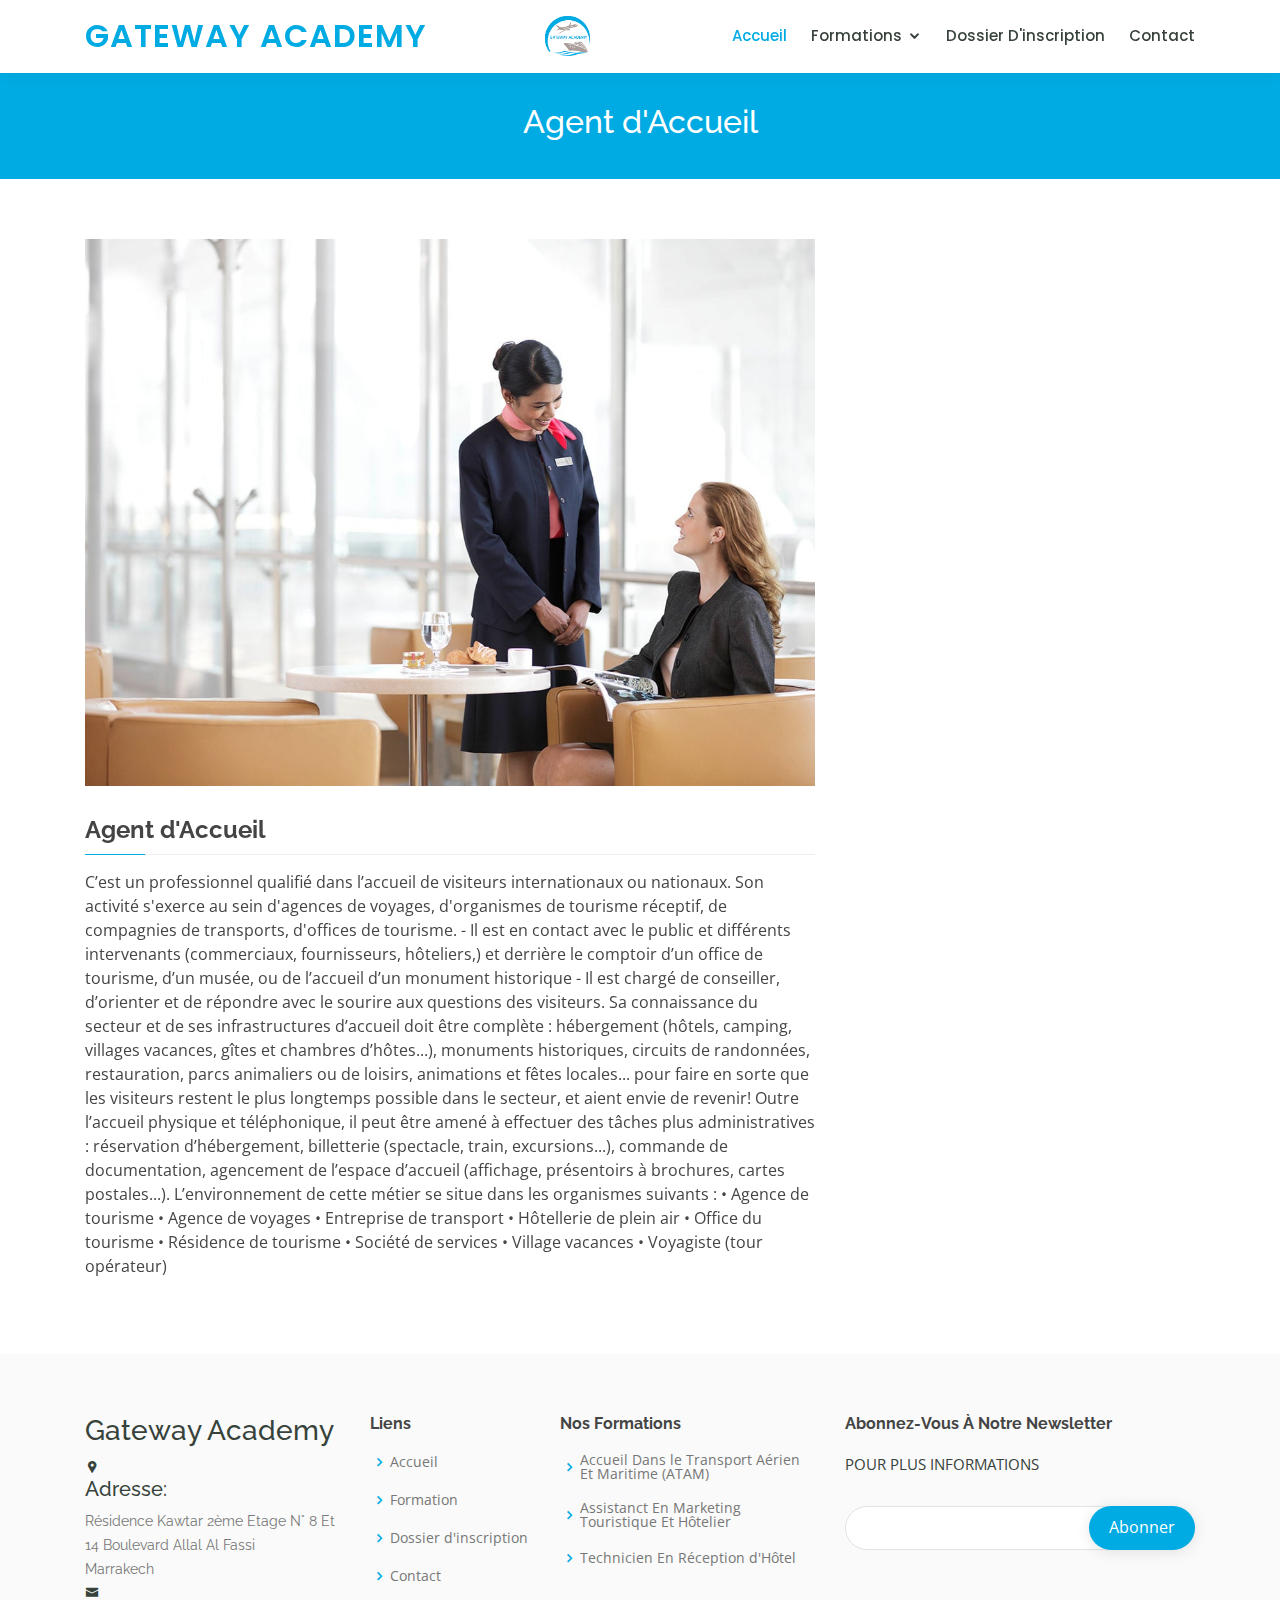
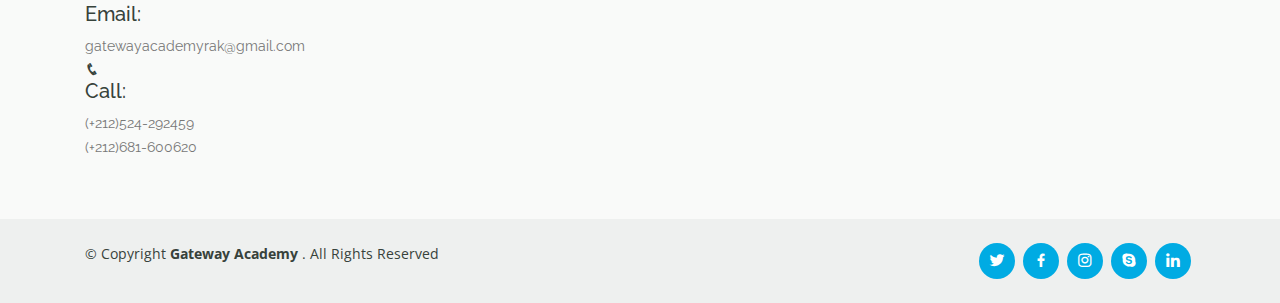
==== gateway_academy/agent-accueil-detail.html @ 4de7de51 "first" ====
<!DOCTYPE html>
<html lang="en">

<head>
  <meta charset="utf-8">
  <meta content="width=device-width, initial-scale=1.0" name="viewport">

  <title>Technicien En Réception D'Hôtel</title>
  <meta content="" name="description">
  <meta content="" name="keywords">

  <!-- Favicons -->
  <link href="assets/img/favicon.png" rel="icon">
  <link href="assets/img/apple-touch-icon.png" rel="apple-touch-icon">

  <!-- Google Fonts -->
  <link href="https://fonts.googleapis.com/css?family=Open+Sans:300,300i,400,400i,600,600i,700,700i|Raleway:300,300i,400,400i,500,500i,600,600i,700,700i|Poppins:300,300i,400,400i,500,500i,600,600i,700,700i" rel="stylesheet">

  <!-- Vendor CSS Files -->
  <link href="assets/vendor/bootstrap/css/bootstrap.min.css" rel="stylesheet">
  <link href="assets/vendor/icofont/icofont.min.css" rel="stylesheet">
  <link href="assets/vendor/boxicons/css/boxicons.min.css" rel="stylesheet">
  <link href="assets/vendor/remixicon/remixicon.css" rel="stylesheet">
  <link href="assets/vendor/owl.carousel/assets/owl.carousel.min.css" rel="stylesheet">
  <link href="assets/vendor/animate.css/animate.min.css" rel="stylesheet">
  <link href="assets/vendor/aos/aos.css" rel="stylesheet">

  <!-- Template Main CSS File -->
  <link href="assets/css/style.css" rel="stylesheet">

  
</head>

<body>

    <!-- ======= Header ======= -->
    <header id="header" class="fixed-top">
        <div class="container d-flex align-items-center">
    
          <h1 class="logo mr-auto"><a href="index.html">Gateway Academy</a></h1>
          <!-- Uncomment below if you prefer to use an image logo -->
          <a href="index.html" class="logo mr-auto"><img src="assets/img/favicon.png" alt="" class="img-fluid"></a>
    
          <nav class="nav-menu d-none d-lg-block">
            <ul>
              <li class="active"><a href="index.html">Accueil</a></li>
              <li class="drop-down"><a href="courses">Formations</a>
                <ul>
                  <li class="drop-down"><a href="#">Accueil Dans le Transport Aérien et Maritime(ATAM)</a>
                    <ul>
                      <li><a href="steward-detail.html">Hôtesse de L'air et Steward</a></li>
                      <li><a href="agent-accueil-detail.html">Agent d'accueil</a></li>
                      <li><a href="agent-escale-detail">Agent d'escale aèropor</a></li>
                    
                    </ul>
                  </li>
                  <li><a href="assist-market-hotel-detail.html">Assistant En Marketing touristique et hôtelier</a></li>
                  <li><a href="tech-recep-detail.html">Technicien En Réception D'Hôtel</a></li>
                </ul>
              </li>
              <li><a href="inscription.html">Dossier D'inscription</a></li>
              <li><a href="contact.html">Contact</a></li>
     
            </ul>
          </nav><!-- .nav-menu -->
        </div>
      </header><!-- End Header -->

  <main id="main">

    <!-- ======= Breadcrumbs ======= -->
    <div class="breadcrumbs" data-aos="fade-in">
      <div class="container">
        <h2>Agent d'Accueil
        </h2>
      </div>
    </div><!-- End Breadcrumbs -->

    <!-- ======= Cource Details Section ======= -->
    <section id="course-details" class="course-details">
      <div class="container" data-aos="fade-up">

        <div class="row">
          <div class="col-lg-8">
            <img src="assets/img/customer-services-explanation-2x.jpg" class="img-fluid" alt="">
            <h3>Agent d'Accueil
            </h3>
            <p> 
                C’est un professionnel qualifié dans l’accueil de visiteurs internationaux ou nationaux.
Son activité s'exerce au sein d'agences de voyages, d'organismes de tourisme réceptif, de compagnies de transports, d'offices de tourisme.
- Il est en contact avec le public et différents intervenants (commerciaux, fournisseurs, hôteliers,) et derrière le comptoir d’un office de tourisme, d’un musée, ou de l’accueil d’un monument historique
- Il est chargé de conseiller, d’orienter et de répondre avec le sourire aux questions des visiteurs.

Sa connaissance du secteur et de ses infrastructures d’accueil doit être complète : hébergement (hôtels, camping, villages vacances, gîtes et chambres d’hôtes...), monuments historiques, circuits de randonnées, restauration, parcs animaliers ou de loisirs, animations et fêtes locales... pour faire en sorte que les visiteurs restent le plus longtemps possible dans le secteur, et aient envie de revenir!
Outre l’accueil physique et téléphonique, il peut être amené à effectuer des tâches plus administratives : réservation d’hébergement, billetterie (spectacle, train, excursions...), commande de documentation, agencement de l’espace d’accueil (affichage, présentoirs à brochures, cartes postales...).

L’environnement de cette métier se situe dans les organismes suivants :
• Agence de tourisme
• Agence de voyages
• Entreprise de transport
• Hôtellerie de plein air
• Office du tourisme
• Résidence de tourisme
• Société de services
• Village vacances
• Voyagiste (tour opérateur)
            </p>
          </div>
          
        </div>

      </div>
    </section><!-- End Cource Details Section -->
  </main><!-- End #main -->

  <!-- ======= Footer ======= -->
  <footer id="footer">

    <div class="footer-top">
      <div class="container">
        <div class="row">

          <div class="col-lg-3 col-md-6 footer-contact">
            <h3>Gateway Academy</h3>
            <div class="info">
              <div class="address">
                <i class="icofont-google-map"></i>
                <h5>Adresse:</h5>
                <p>Résidence Kawtar
                  2ème Etage N° 8 Et 14 Boulevard Allal Al Fassi<br>Marrakech</p>
              </div>

              <div class="email">
                <i class="icofont-envelope"></i>
                <h5>Email:</h5>
                <p>gatewayacademyrak@gmail.com
                </p>
              </div>

              <div class="phone">
                <i class="icofont-phone"></i>
                <h5>Call:</h5>
                <p>(+212)524-292459 <br>
                  (+212)681-600620</p>
              </div>

            </div>
            
          </div>

          <div class="col-lg-2 col-md-6 footer-links">
            <h4>Liens</h4>
            <ul>
              <li><i class="bx bx-chevron-right"></i> <a href="index.html">Accueil</a></li>
              <li><i class="bx bx-chevron-right"></i> <a href="courses.html">Formation</a></li>
              <li><i class="bx bx-chevron-right"></i> <a href="#">Dossier d'inscription</a></li>
              <li><i class="bx bx-chevron-right"></i> <a href="contact.html">Contact</a></li>
            </ul>
          </div>

          <div class="col-lg-3 col-md-6 footer-links">
            <h4>Nos Formations</h4>
            <ul>
              <li><i class="bx bx-chevron-right"></i> <a href="#">Accueil Dans le Transport Aérien Et Maritime (ATAM)</a></li>
              <li><i class="bx bx-chevron-right"></i> <a href="#">Assistanct En Marketing Touristique Et Hôtelier</a></li>
              <li><i class="bx bx-chevron-right"></i> <a href="#">Technicien En Réception d'Hôtel</a></li>
            </ul>
          </div>

          <div class="col-lg-4 col-md-6 footer-newsletter">
            <h4>Abonnez-Vous À Notre Newsletter</h4>
            <p>POUR PLUS INFORMATIONS
            </p>
            <form action="" method="post">
              <input type="email" name="email"><input type="submit" value="Abonner">
            </form>
          </div>

        </div>
      </div>
    </div>

    <div class="container d-md-flex py-4">

      <div class="mr-md-auto text-center text-md-left">
        <div class="copyright"> 
          &copy; Copyright <strong><span>Gateway Academy </span></strong>. All Rights Reserved
        </div>
        
      </div>
      <div class="social-links text-center text-md-right pt-3 pt-md-0">
        <a href="#" class="twitter"><i class="bx bxl-twitter"></i></a>
        <a href="https://www.facebook.com/GatewayAcademyMarrakech" class="facebook"><i class="bx bxl-facebook"></i></a>
        <a href="#" class="instagram"><i class="bx bxl-instagram"></i></a>
        <a href="#" class="google-plus"><i class="bx bxl-skype"></i></a>
        <a href="#" class="linkedin"><i class="bx bxl-linkedin"></i></a>
      </div>
    </div>
  </footer><!-- End Footer -->

  <a href="#" class="back-to-top"><i class="bx bx-up-arrow-alt"></i></a>
  <div id="preloader"></div>

  <!-- Vendor JS Files -->
  <script src="assets/vendor/jquery/jquery.min.js"></script>
  <script src="assets/vendor/bootstrap/js/bootstrap.bundle.min.js"></script>
  <script src="assets/vendor/jquery.easing/jquery.easing.min.js"></script>
  <script src="assets/vendor/php-email-form/validate.js"></script>
  <script src="assets/vendor/waypoints/jquery.waypoints.min.js"></script>
  <script src="assets/vendor/counterup/counterup.min.js"></script>
  <script src="assets/vendor/owl.carousel/owl.carousel.min.js"></script>
  <script src="assets/vendor/aos/aos.js"></script>

  <!-- Template Main JS File -->
  <script src="assets/js/main.js"></script>

</body>

</html>
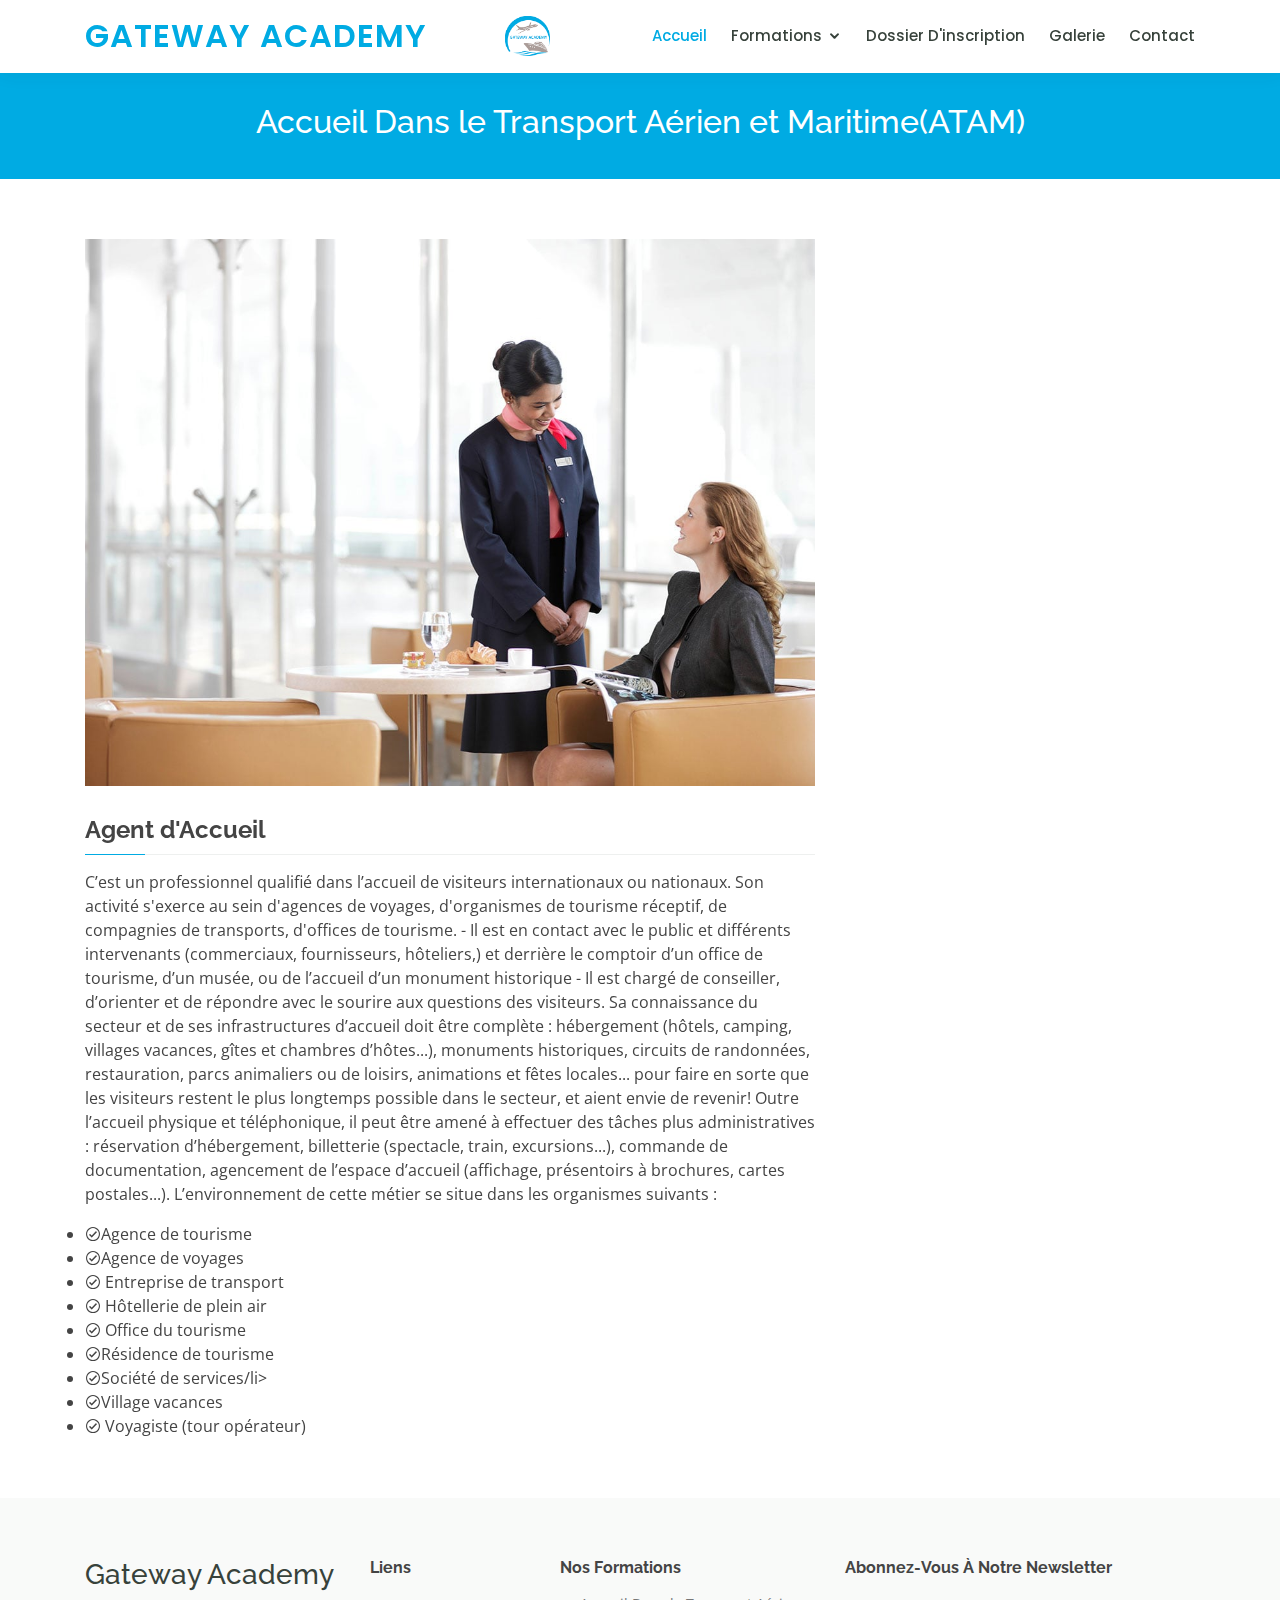
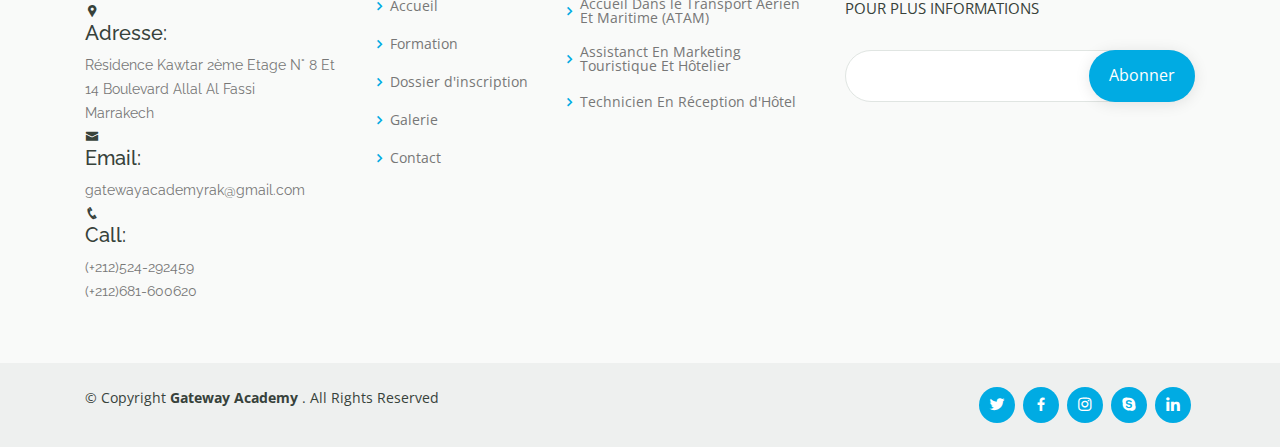
==== commit 21a6633c: "the second commit" ====
--- a/gateway_academy/agent-accueil-detail.html
+++ b/gateway_academy/agent-accueil-detail.html
@@ -33,45 +33,47 @@
 
 <body>
 
-    <!-- ======= Header ======= -->
-    <header id="header" class="fixed-top">
-        <div class="container d-flex align-items-center">
-    
-          <h1 class="logo mr-auto"><a href="index.html">Gateway Academy</a></h1>
-          <!-- Uncomment below if you prefer to use an image logo -->
-          <a href="index.html" class="logo mr-auto"><img src="assets/img/favicon.png" alt="" class="img-fluid"></a>
-    
-          <nav class="nav-menu d-none d-lg-block">
+   <!-- ======= Header ======= -->
+   <header id="header" class="fixed-top">
+    <div class="container d-flex align-items-center">
+
+      <h1 class="logo mr-auto"><a href="index.html">Gateway Academy</a></h1>
+      <!-- Uncomment below if you prefer to use an image logo -->
+      <a href="index.html" class="logo mr-auto"><img src="assets/img/favicon.png" alt="" class="img-fluid"></a>
+
+      <nav class="nav-menu d-none d-lg-block">
+        <ul>
+          <li class="active"><a href="index.html">Accueil</a></li>
+          <li class="drop-down"><a href="courses.html">Formations</a>
             <ul>
-              <li class="active"><a href="index.html">Accueil</a></li>
-              <li class="drop-down"><a href="courses">Formations</a>
+              <li class="drop-down"><a href="#">Accueil Dans le Transport Aérien et Maritime(ATAM)</a>
                 <ul>
-                  <li class="drop-down"><a href="#">Accueil Dans le Transport Aérien et Maritime(ATAM)</a>
-                    <ul>
-                      <li><a href="steward-detail.html">Hôtesse de L'air et Steward</a></li>
-                      <li><a href="agent-accueil-detail.html">Agent d'accueil</a></li>
-                      <li><a href="agent-escale-detail">Agent d'escale aèropor</a></li>
-                    
-                    </ul>
-                  </li>
-                  <li><a href="assist-market-hotel-detail.html">Assistant En Marketing touristique et hôtelier</a></li>
-                  <li><a href="tech-recep-detail.html">Technicien En Réception D'Hôtel</a></li>
+                  <li><a href="steward-detail.html">Hôtesse de L'air et Steward</a></li>
+                  <li><a href="agent-accueil-detail.html">Agent d'accueil</a></li>
+                  <li><a href="agent-escale-detail.html">Agent d'escale aèropor</a></li>
+                
                 </ul>
               </li>
-              <li><a href="inscription.html">Dossier D'inscription</a></li>
-              <li><a href="contact.html">Contact</a></li>
-     
+              <li><a href="assist-market-hotel-detail.html">Assistant En Marketing touristique et hôtelier</a></li>
+              <li><a href="tech-recep-detail.html">Technicien En Réception D'Hôtel</a></li>
             </ul>
-          </nav><!-- .nav-menu -->
-        </div>
-      </header><!-- End Header -->
+          </li>
+          <li><a href="inscription.html">Dossier D'inscription</a></li>
+          <li><a href="gallery.html">Galerie</a></li>
+
+          <li><a href="contact.html">Contact</a></li>
+ 
+        </ul>
+      </nav><!-- .nav-menu -->
+    </div>
+  </header><!-- End Header -->
 
   <main id="main">
 
     <!-- ======= Breadcrumbs ======= -->
     <div class="breadcrumbs" data-aos="fade-in">
       <div class="container">
-        <h2>Agent d'Accueil
+        <h2>Accueil Dans le Transport Aérien et Maritime(ATAM)
         </h2>
       </div>
     </div><!-- End Breadcrumbs -->
@@ -94,17 +96,21 @@
 Sa connaissance du secteur et de ses infrastructures d’accueil doit être complète : hébergement (hôtels, camping, villages vacances, gîtes et chambres d’hôtes...), monuments historiques, circuits de randonnées, restauration, parcs animaliers ou de loisirs, animations et fêtes locales... pour faire en sorte que les visiteurs restent le plus longtemps possible dans le secteur, et aient envie de revenir!
 Outre l’accueil physique et téléphonique, il peut être amené à effectuer des tâches plus administratives : réservation d’hébergement, billetterie (spectacle, train, excursions...), commande de documentation, agencement de l’espace d’accueil (affichage, présentoirs à brochures, cartes postales...).
 
-L’environnement de cette métier se situe dans les organismes suivants :
-• Agence de tourisme
-• Agence de voyages
-• Entreprise de transport
-• Hôtellerie de plein air
-• Office du tourisme
-• Résidence de tourisme
-• Société de services
-• Village vacances
-• Voyagiste (tour opérateur)
-            </p>
+L’environnement de cette métier se situe dans les organismes suivants : <br> </p>
+<li><i class="icofont-check-circled"></i>Agence de tourisme  </li>
+              <li><i class="icofont-check-circled"></i>Agence de voyages</li>
+              <li><i class="icofont-check-circled"></i> Entreprise de transport </li>
+              <li><i class="icofont-check-circled"></i> Hôtellerie de plein air</li>
+              <li><i class="icofont-check-circled"></i> Office du tourisme</li>
+              <li><i class="icofont-check-circled"></i>Résidence de tourisme</li>
+              <li><i class="icofont-check-circled"></i>Société de services/li>
+              <li><i class="icofont-check-circled"></i>Village vacances</li>
+              <li><i class="icofont-check-circled"></i> Voyagiste (tour opérateur)</li>
+
+
+
+
+           
           </div>
           
         </div>
@@ -153,7 +159,8 @@
             <ul>
               <li><i class="bx bx-chevron-right"></i> <a href="index.html">Accueil</a></li>
               <li><i class="bx bx-chevron-right"></i> <a href="courses.html">Formation</a></li>
-              <li><i class="bx bx-chevron-right"></i> <a href="#">Dossier d'inscription</a></li>
+              <li><i class="bx bx-chevron-right"></i> <a href="inscription.html">Dossier d'inscription</a></li>
+              <li><i class="bx bx-chevron-right"></i><a href="gallery.html">Galerie</a> </li>
               <li><i class="bx bx-chevron-right"></i> <a href="contact.html">Contact</a></li>
             </ul>
           </div>
@@ -162,8 +169,8 @@
             <h4>Nos Formations</h4>
             <ul>
               <li><i class="bx bx-chevron-right"></i> <a href="#">Accueil Dans le Transport Aérien Et Maritime (ATAM)</a></li>
-              <li><i class="bx bx-chevron-right"></i> <a href="#">Assistanct En Marketing Touristique Et Hôtelier</a></li>
-              <li><i class="bx bx-chevron-right"></i> <a href="#">Technicien En Réception d'Hôtel</a></li>
+              <li><i class="bx bx-chevron-right"></i> <a href="assist-market-hotel-detail.html">Assistanct En Marketing Touristique Et Hôtelier</a></li>
+              <li><i class="bx bx-chevron-right"></i> <a href="tech-recep-detail.html">Technicien En Réception d'Hôtel</a></li>
             </ul>
           </div>
 
@@ -172,7 +179,7 @@
             <p>POUR PLUS INFORMATIONS
             </p>
             <form action="" method="post">
-              <input type="email" name="email"><input type="submit" value="Abonner">
+              <input class="form-control" type="email" name="email"><input type="submit" value="Abonner">
             </form>
           </div>
 
--- a/gateway_academy/assets/css/style.css
+++ b/gateway_academy/assets/css/style.css
@@ -17,6 +17,7 @@
   color: #00ABE3;
 }
 
+
 a:hover {
   color:#aa9c98;
   text-decoration: none;
@@ -25,6 +26,40 @@
 h1, h2, h3, h4, h5, h6 {
   font-family: "Raleway", sans-serif;
 }
+.wrapper {
+  position: relative;
+  flex-grow: 1;
+  margin: 50px;
+  max-width: 1200px;
+  max-height: 1200px;
+  
+  display: grid;
+  grid-template-columns: repeat(8, 1fr);
+  grid-template-rows: repeat(4, 1fr);
+  grid-gap: 2vmin;
+  justify-items: center;
+  align-items: center;
+}
+
+.gateway-img {
+  width: 600px;
+  height: 300px;
+  z-index: 1;
+  grid-column: span 2;
+  max-width: 100%;
+  margin-bottom: -52%;
+  clip-path: polygon(50% 0%, 100% 50%, 50% 100%, 0% 50%);
+  transform: scale(1);
+  transition: all .25s;
+}
+   .gateway-img:nth-child(7n + 1) {
+    grid-column: 2 / span 2;
+  }
+  
+  .gateway-img:hover {
+    z-index: 2;
+    transform: scale(2);
+  }
 
 /*--------------------------------------------------------------
 # Back to top button
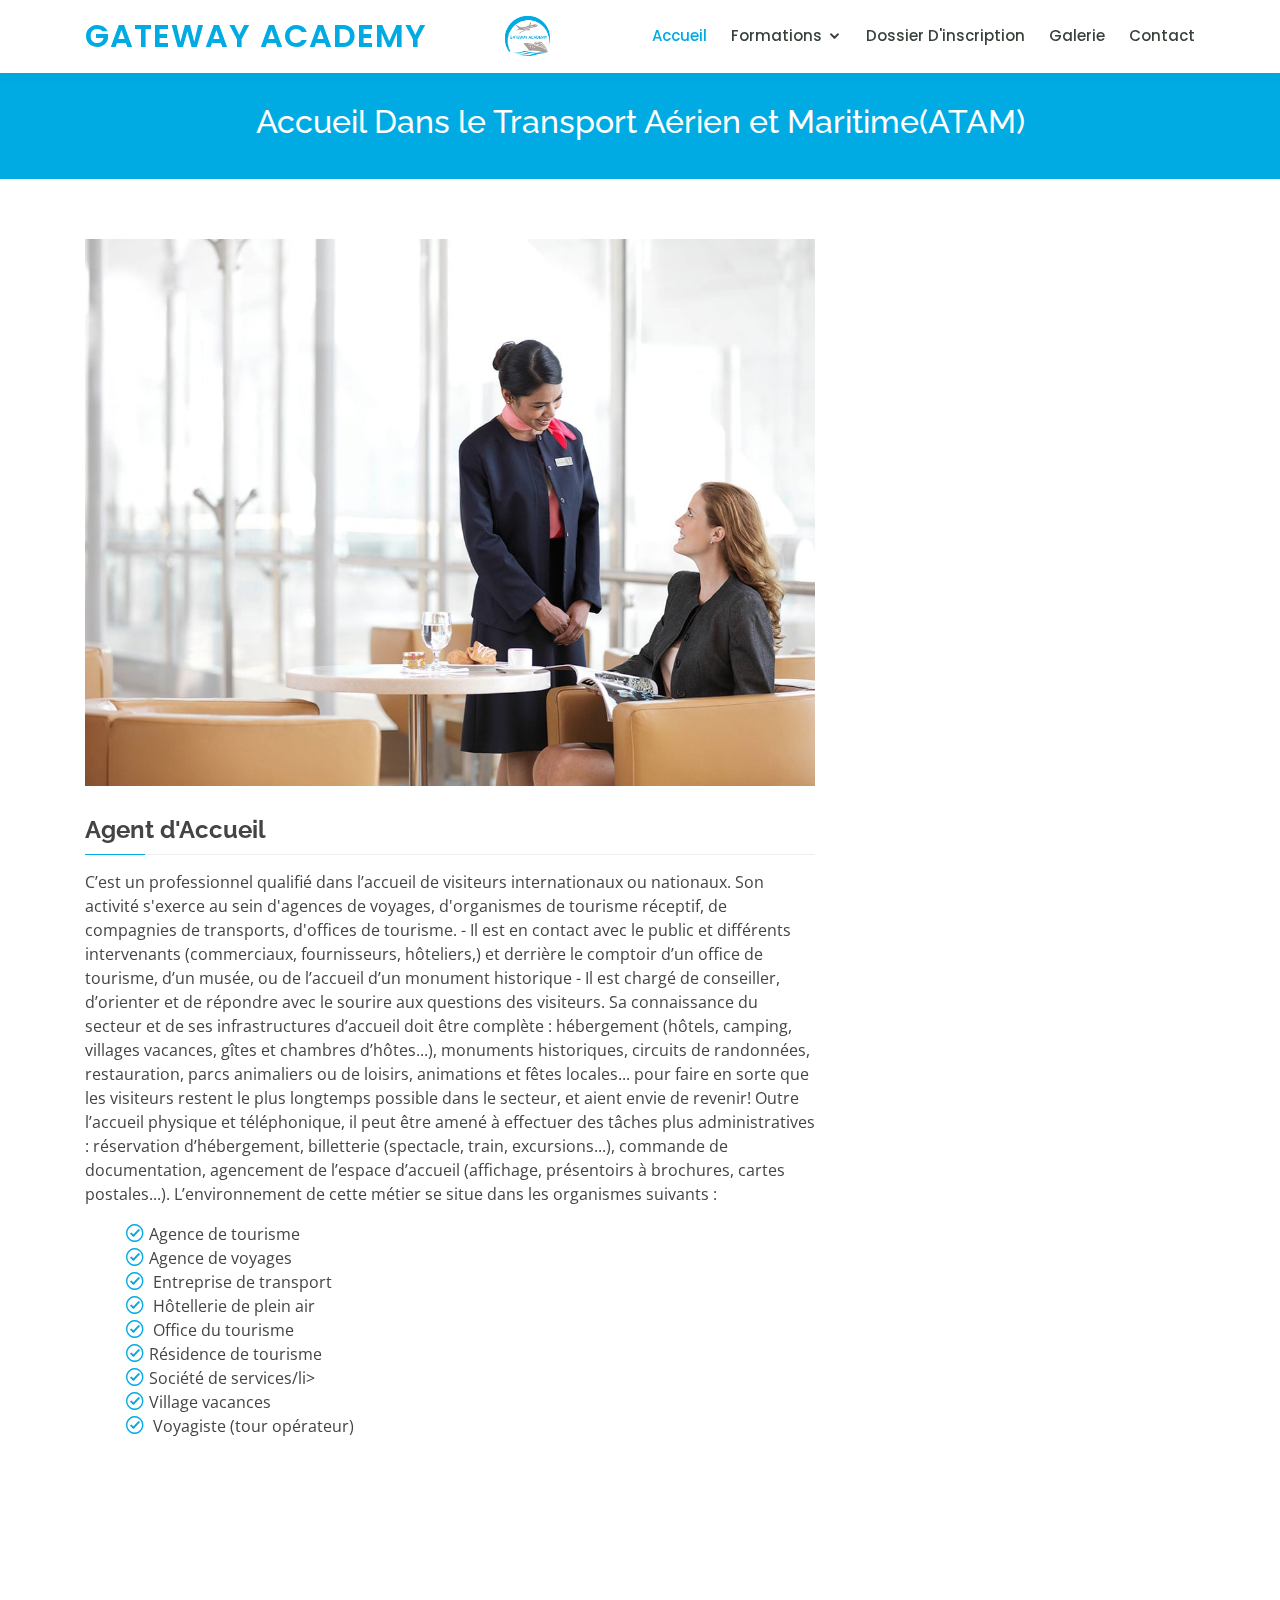
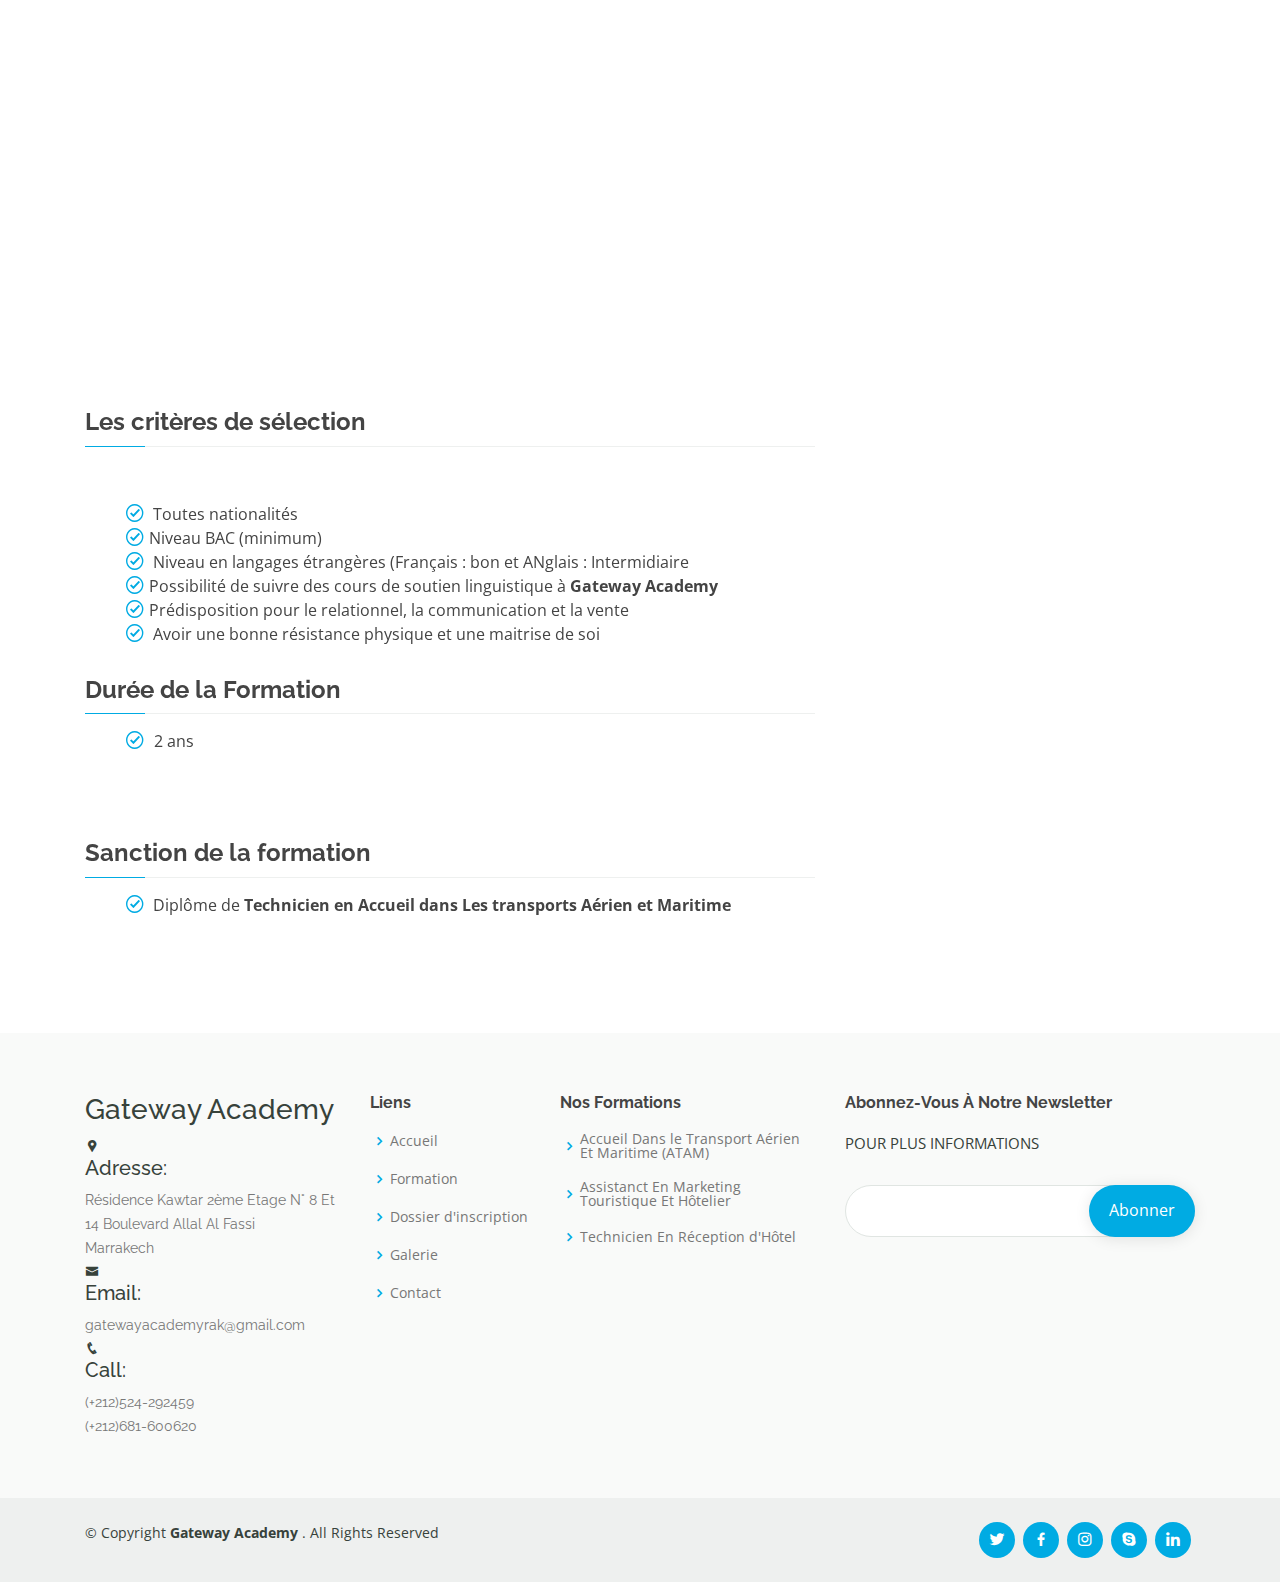
==== commit bf28a2eb: "the 3th commit" ====
--- a/gateway_academy/agent-accueil-detail.html
+++ b/gateway_academy/agent-accueil-detail.html
@@ -5,7 +5,7 @@
   <meta charset="utf-8">
   <meta content="width=device-width, initial-scale=1.0" name="viewport">
 
-  <title>Technicien En Réception D'Hôtel</title>
+  <title>Gateway Academy - agent d'accueil</title>
   <meta content="" name="description">
   <meta content="" name="keywords">
 
@@ -79,11 +79,11 @@
     </div><!-- End Breadcrumbs -->
 
     <!-- ======= Cource Details Section ======= -->
-    <section id="course-details" class="course-details">
+    <section id="course-details" class="course-details programme">
       <div class="container" data-aos="fade-up">
 
         <div class="row">
-          <div class="col-lg-8">
+          <div class="col-lg-8 content">
             <img src="assets/img/customer-services-explanation-2x.jpg" class="img-fluid" alt="">
             <h3>Agent d'Accueil
             </h3>
@@ -97,7 +97,8 @@
 Outre l’accueil physique et téléphonique, il peut être amené à effectuer des tâches plus administratives : réservation d’hébergement, billetterie (spectacle, train, excursions...), commande de documentation, agencement de l’espace d’accueil (affichage, présentoirs à brochures, cartes postales...).
 
 L’environnement de cette métier se situe dans les organismes suivants : <br> </p>
-<li><i class="icofont-check-circled"></i>Agence de tourisme  </li>
+            <ul>
+              <li><i class="icofont-check-circled"></i>Agence de tourisme  </li>
               <li><i class="icofont-check-circled"></i>Agence de voyages</li>
               <li><i class="icofont-check-circled"></i> Entreprise de transport </li>
               <li><i class="icofont-check-circled"></i> Hôtellerie de plein air</li>
@@ -106,17 +107,56 @@
               <li><i class="icofont-check-circled"></i>Société de services/li>
               <li><i class="icofont-check-circled"></i>Village vacances</li>
               <li><i class="icofont-check-circled"></i> Voyagiste (tour opérateur)</li>
-
-
-
-
-           
-          </div>
-          
+            </ul>
+          </div>
+          <div class="col-lg-6 order-1 order-lg-2 prgrm" data-aos="fade-left" data-aos-delay="100">
+            <div class="prgrm-section">
+              <div class="section-title">
+              <h3>Le programme</h3>
+            </div>
+            </div>
+            <img src="assets/img/assist-market.png"  alt="">
+          </div>
+          <div class="col-lg-8 pt-4 pt-lg-0 order-1 order-lg-2 content">
+            <div class="prgrm-section">
+              <div class="section-title">
+              <h3>Les critères de sélection</h3>
+            </div>
+            </div>
+          <ul>
+            <li><i class="icofont-check-circled"></i> Toutes nationalités </li>
+            <li><i class="icofont-check-circled"></i>Niveau BAC (minimum)</li>
+            <li><i class="icofont-check-circled"></i> Niveau en langages étrangères (Français : bon et ANglais : Intermidiaire</li>
+            <li><i class="icofont-check-circled"></i>Possibilité de suivre des cours de soutien linguistique à <strong>Gateway Academy</strong></li>
+            <li><i class="icofont-check-circled"></i>Prédisposition pour le relationnel, la communication et la vente</li>
+            <li><i class="icofont-check-circled"></i> Avoir une bonne résistance physique et une maitrise de soi</li>
+
+          </ul>
+          <div class="prgrm-section">
+            <div class="section-title">
+            <h3>Durée de la Formation</h3>
+            <ul>
+              <li>
+                <i class="icofont-check-circled"> </i>2 ans
+              </li>
+            </ul>
+          </div>
+          </div>
+          <div class="prgrm-section">
+            <div class="section-title">
+            <h3>Sanction de la formation</h3>
+            <ul>
+              <li>
+                <i class="icofont-check-circled"></i> Diplôme de <strong>Technicien en Accueil dans Les transports Aérien et Maritime</strong></li>
+            </ul>
+          </div>
+          </div>
+         </div>
         </div>
-
-      </div>
-    </section><!-- End Cource Details Section -->
+      </div>
+    </section>
+   
+      
   </main><!-- End #main -->
 
   <!-- ======= Footer ======= -->
--- a/gateway_academy/assets/css/style.css
+++ b/gateway_academy/assets/css/style.css
@@ -40,7 +40,18 @@
   justify-items: center;
   align-items: center;
 }
-
+.programme .content ul {
+  list-style: none;
+}
+.programme .content ul i{
+  font-size: 20px;
+  padding-right: 4px;
+  color: #00ABE3;
+}
+.prgrm img{
+  width: 900px;
+  height: 400px;
+}
 .gateway-img {
   width: 600px;
   height: 300px;
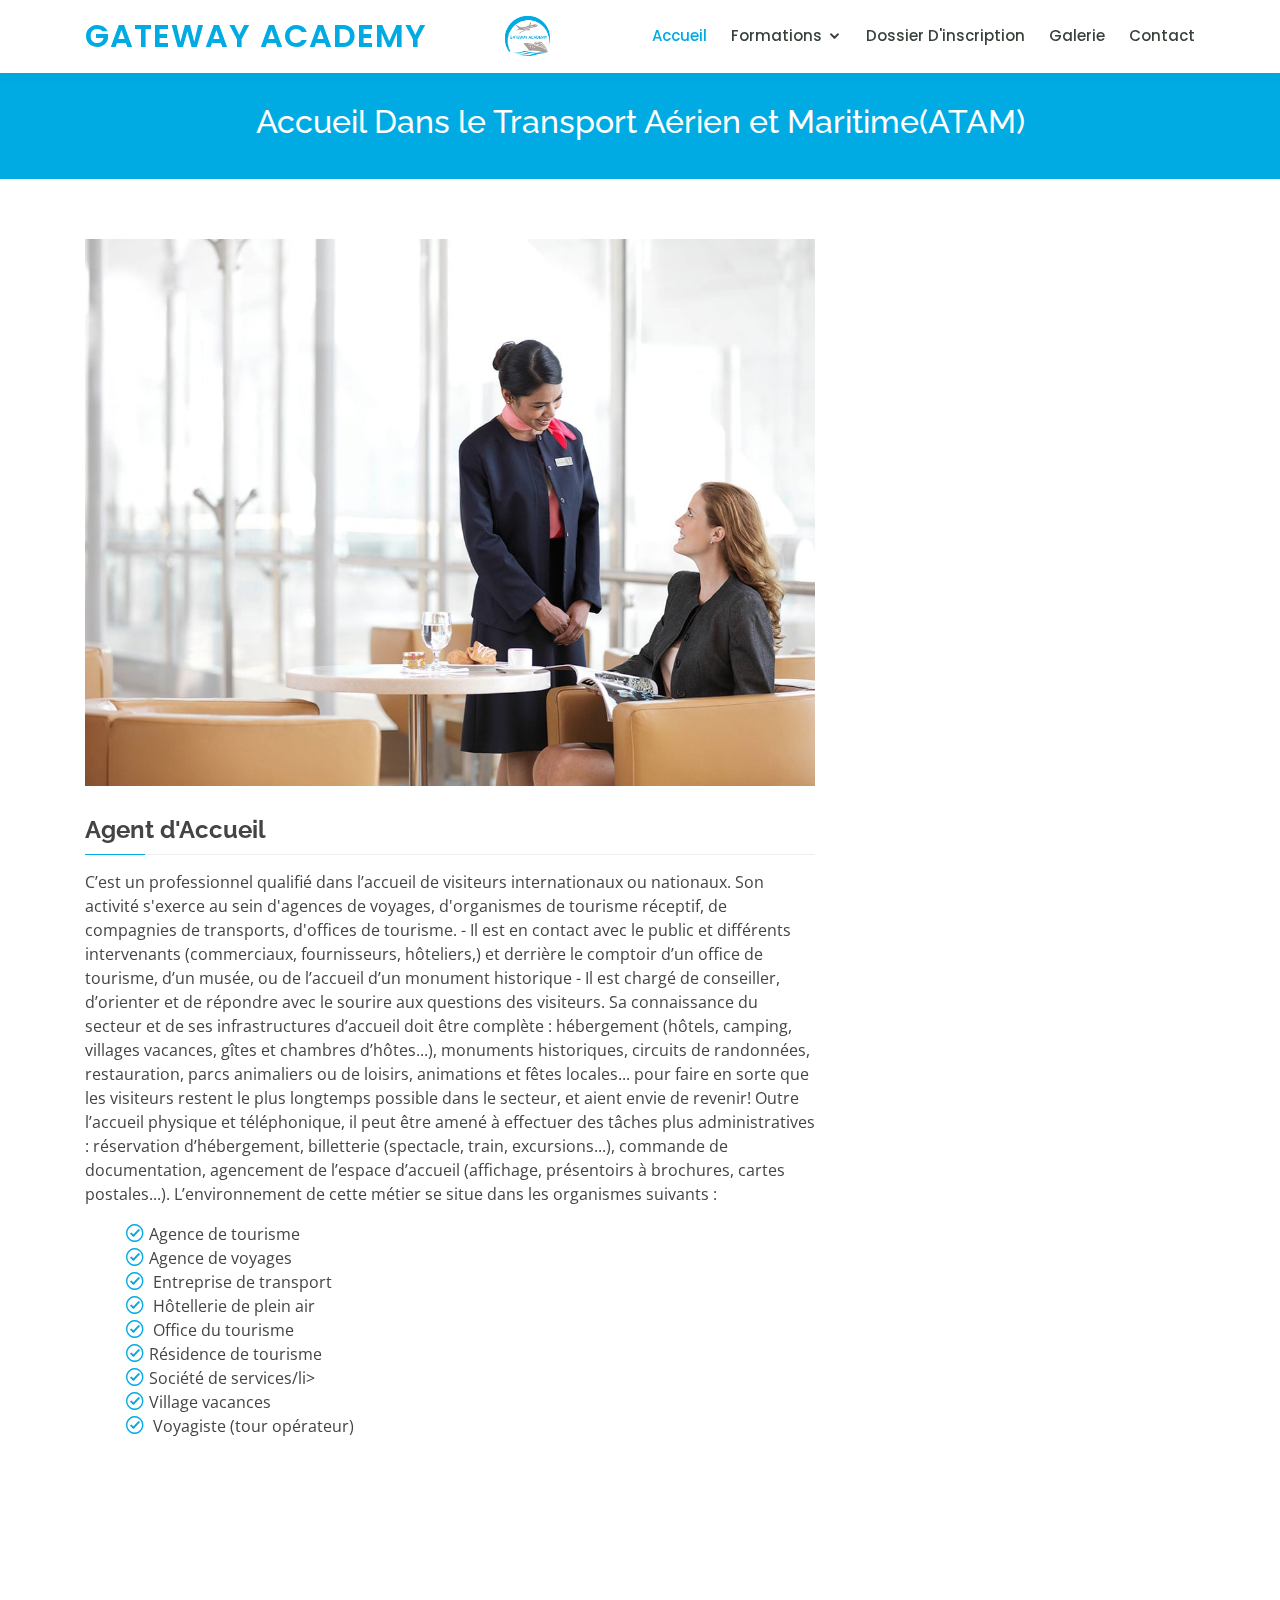
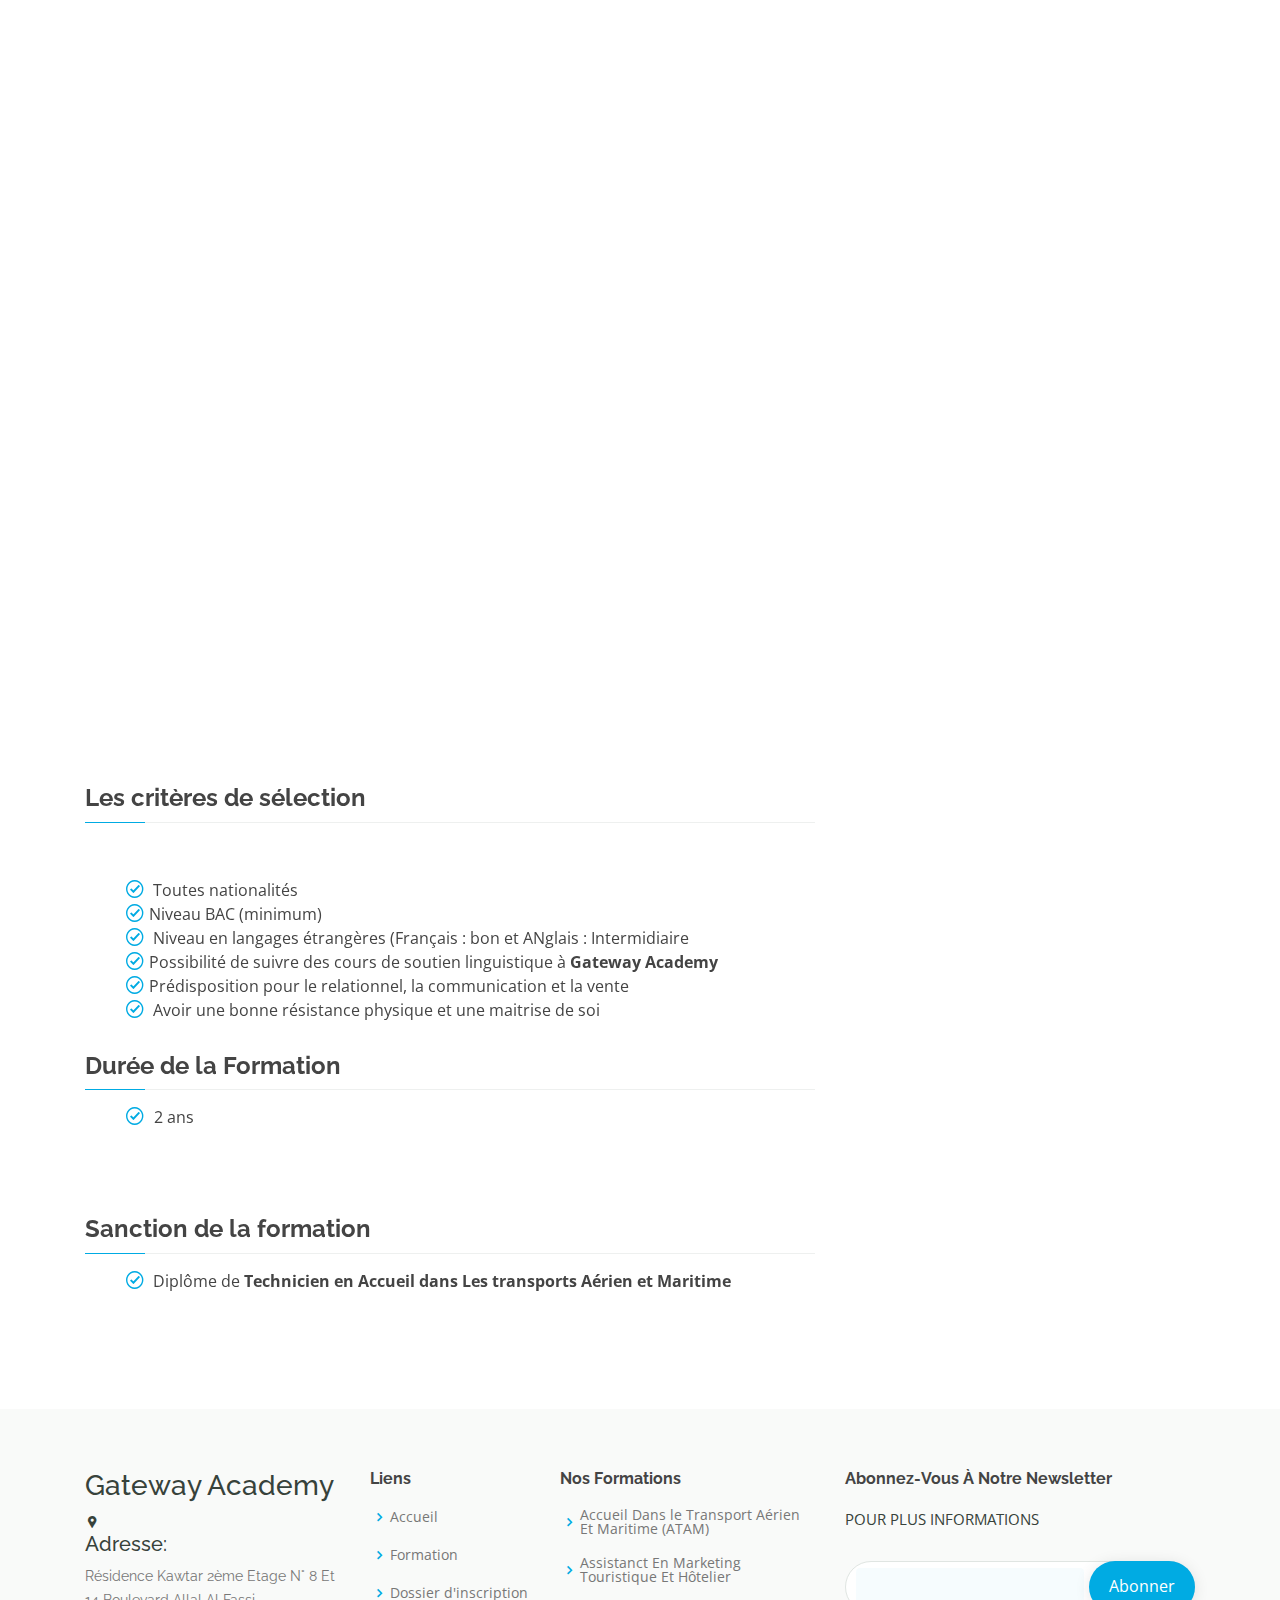
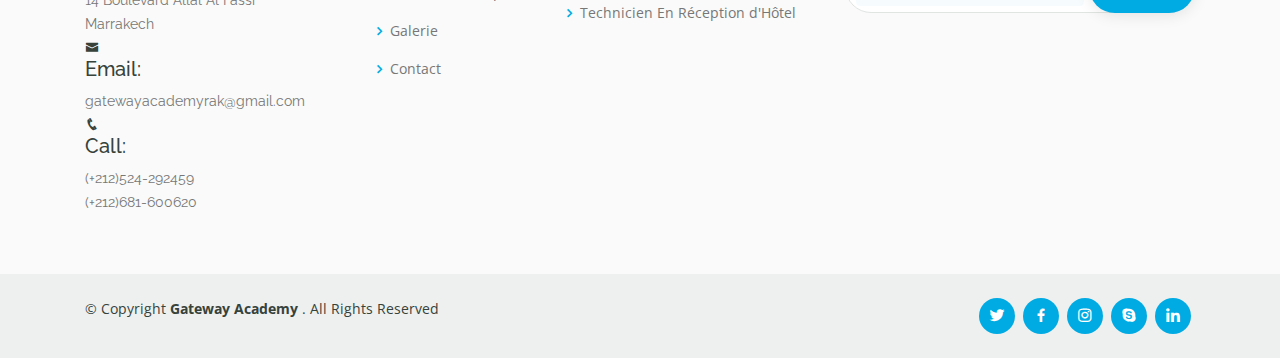
==== commit 3e768651: "06-Fevrier" ====
--- a/gateway_academy/agent-accueil-detail.html
+++ b/gateway_academy/agent-accueil-detail.html
@@ -115,7 +115,78 @@
               <h3>Le programme</h3>
             </div>
             </div>
-            <img src="assets/img/assist-market.png"  alt="">
+            <div class="table-responsive">
+              <!--Table-->
+              <table class="table">
+                    <!--Table head-->
+                <thead>
+                  <tr>
+                    <th class="th-lg">1 ère année</th>
+                    <th class="th-lg">2 ème année</th>
+                  </tr>
+                </thead>
+                <!--Table head-->
+                <!--Table body-->
+                <tbody>
+                  <tr>
+                    <td>Métier et formation</td>  
+                    <td>Informatique bureautique</td>        
+                  </tr>
+                  <tr>
+                    <td>Organiqation de l'entreprise touristiqe et hotelière</td>
+                    <td>Espace du tourisme international</td>
+                  </tr>
+                  <tr>
+                    <td>Environnement économique de l'entreprise touristique et hotelière</td>
+                    <td>Potentialités touristique du maroc</td>
+                  </tr>
+                  <tr>
+                    <td>calculs statistique</td>
+                    <td>Gestion de l'après-vente</td>
+                  </tr> 
+                  <tr>
+                    <td>Technique de prospection</td>
+                    <td>Elaboration d'une offre touristique et hotelière</td>
+                  </tr>
+                   <tr>
+                    <td>Technique de communication</td>
+                    <td>E-marketing</td>
+                  </tr> 
+                  <tr>
+                    <td>Marketing opérationnel</td>
+                    <td>Communication professionnelle dans une troisième langues (Espagnole, Allemand, Russe)</td>
+                  </tr> 
+                  <tr>
+                    <td>Technique de vente et de négociation</td>
+                    <td>Recherche d'emploi et entreprenariat</td>
+                  </tr>
+                   <tr>
+                    <td>communication professionnelle en Anglais</td>
+                    <td>stage d'intégration dans le milieu du travail</td>
+                  </tr> 
+                  <tr>
+                    <td>Régmentation</td>
+                    <td></td>
+                  </tr> 
+                  <tr>
+                    <td>Organisation de la force de vente</td>
+                    <td></td>
+                  </tr> 
+                  <tr>
+                    <td>Planification et organisation du travail</td>
+                    <td></td>
+                  </tr>
+                  <tr>
+                    <td>Stage d'integration dans le milieu du travail</td>
+                    <td></td>
+                  </tr>
+                </tbody>
+                <!--Table body-->
+            
+              </table>
+              <!--Table-->
+            
+            </div>
           </div>
           <div class="col-lg-8 pt-4 pt-lg-0 order-1 order-lg-2 content">
             <div class="prgrm-section">
--- a/gateway_academy/assets/css/style.css
+++ b/gateway_academy/assets/css/style.css
@@ -22,6 +22,7 @@
   color:#aa9c98;
   text-decoration: none;
 }
+
 
 h1, h2, h3, h4, h5, h6 {
   font-family: "Raleway", sans-serif;
@@ -40,6 +41,31 @@
   justify-items: center;
   align-items: center;
 }
+
+.table{
+  width:900px;
+}
+.table-responsive {
+  display:contents;
+  width: 1000px;
+  overflow-x: auto;
+  -webkit-overflow-scrolling: touch;
+}
+.table thead th{
+text-align: center;
+ vertical-align: bottom;
+  border-bottom: 2px solid #0baee4 ;
+ border-top: 1px solid #00ABE3;
+ border-left: 1px solid #00ABE3;
+ border-right: 1px solid #00ABE3;
+}
+.table td, .table th{
+  padding: .75rem;
+    vertical-align: top;
+    border: 1px solid #62aaf3;
+    
+}
+
 .programme .content ul {
   list-style: none;
 }
@@ -48,29 +74,11 @@
   padding-right: 4px;
   color: #00ABE3;
 }
+breadcrumbs
 .prgrm img{
   width: 900px;
   height: 400px;
 }
-.gateway-img {
-  width: 600px;
-  height: 300px;
-  z-index: 1;
-  grid-column: span 2;
-  max-width: 100%;
-  margin-bottom: -52%;
-  clip-path: polygon(50% 0%, 100% 50%, 50% 100%, 0% 50%);
-  transform: scale(1);
-  transition: all .25s;
-}
-   .gateway-img:nth-child(7n + 1) {
-    grid-column: 2 / span 2;
-  }
-  
-  .gateway-img:hover {
-    z-index: 2;
-    transform: scale(2);
-  }
 
 /*--------------------------------------------------------------
 # Back to top button
@@ -101,11 +109,12 @@
   background: #aa9c98;
   color: #fff;
 }
-/* .carousel-inner img {
+gateway-img
+.carousel-inner img {
   margin-top: 50px;
     width: 100%;
     height: 100%;
-  }; */
+  };
 
 /*--------------------------------------------------------------
 # Preloader
@@ -578,9 +587,45 @@
   font-weight: 700;
   text-transform: uppercase;
   font-family: "Poppins", sans-serif;
-  color: #37423b;
-}
-
+  color: #202629;
+}
+.lets h3 i{
+  color: #00ABE3;
+  
+}
+.preinsc .container{
+   padding: 1px 1px 1px 200px;
+}
+.form-control{
+  display: block;
+  width: 100%;
+  height: calc(1.5em + .75rem + 2px);
+  padding: .375rem .75rem;
+  font-size: 1rem;
+  font-weight: 400;
+  line-height: 1.5;
+  color: #495057;
+  background-color: #dcf4fb45;
+  background-clip: padding-box;
+  border: 1px solid #608ab5;
+  border-radius: .25rem;
+  transition: border-color .15s ease-in-out,box-shadow .15s ease-in-out;
+}
+.lets h3 {
+  font-family: 'Roboto';
+  margin-top: 40px;
+  margin-bottom: 30px;
+  color: #0f5369;
+  text-align: center;
+}
+.preinscr{
+  font-family:'Arial Narrow Bold';
+  margin-top: 73px;
+  text-align: center;
+  background: #216981;
+  padding: 30px 0;
+  color: #fff;
+}
 .breadcrumbs {
   margin-top: 73px;
   text-align: center;
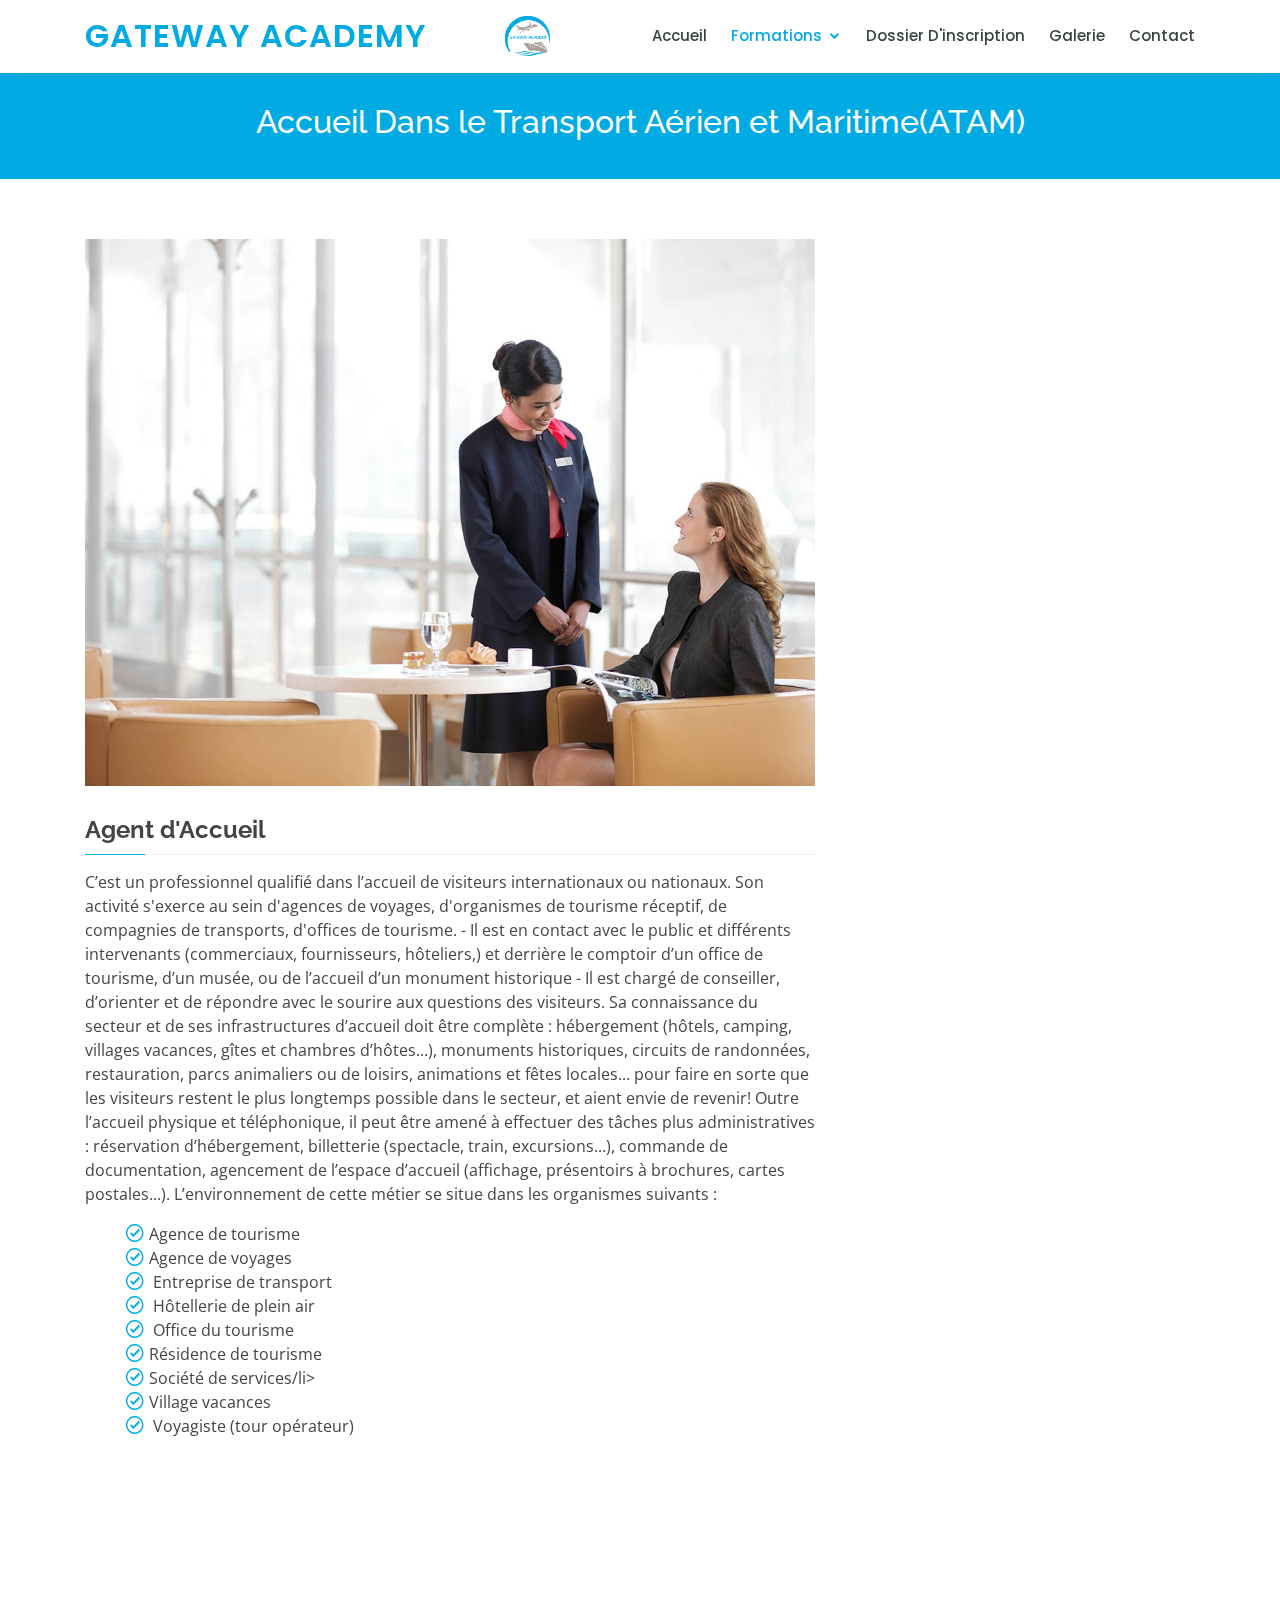
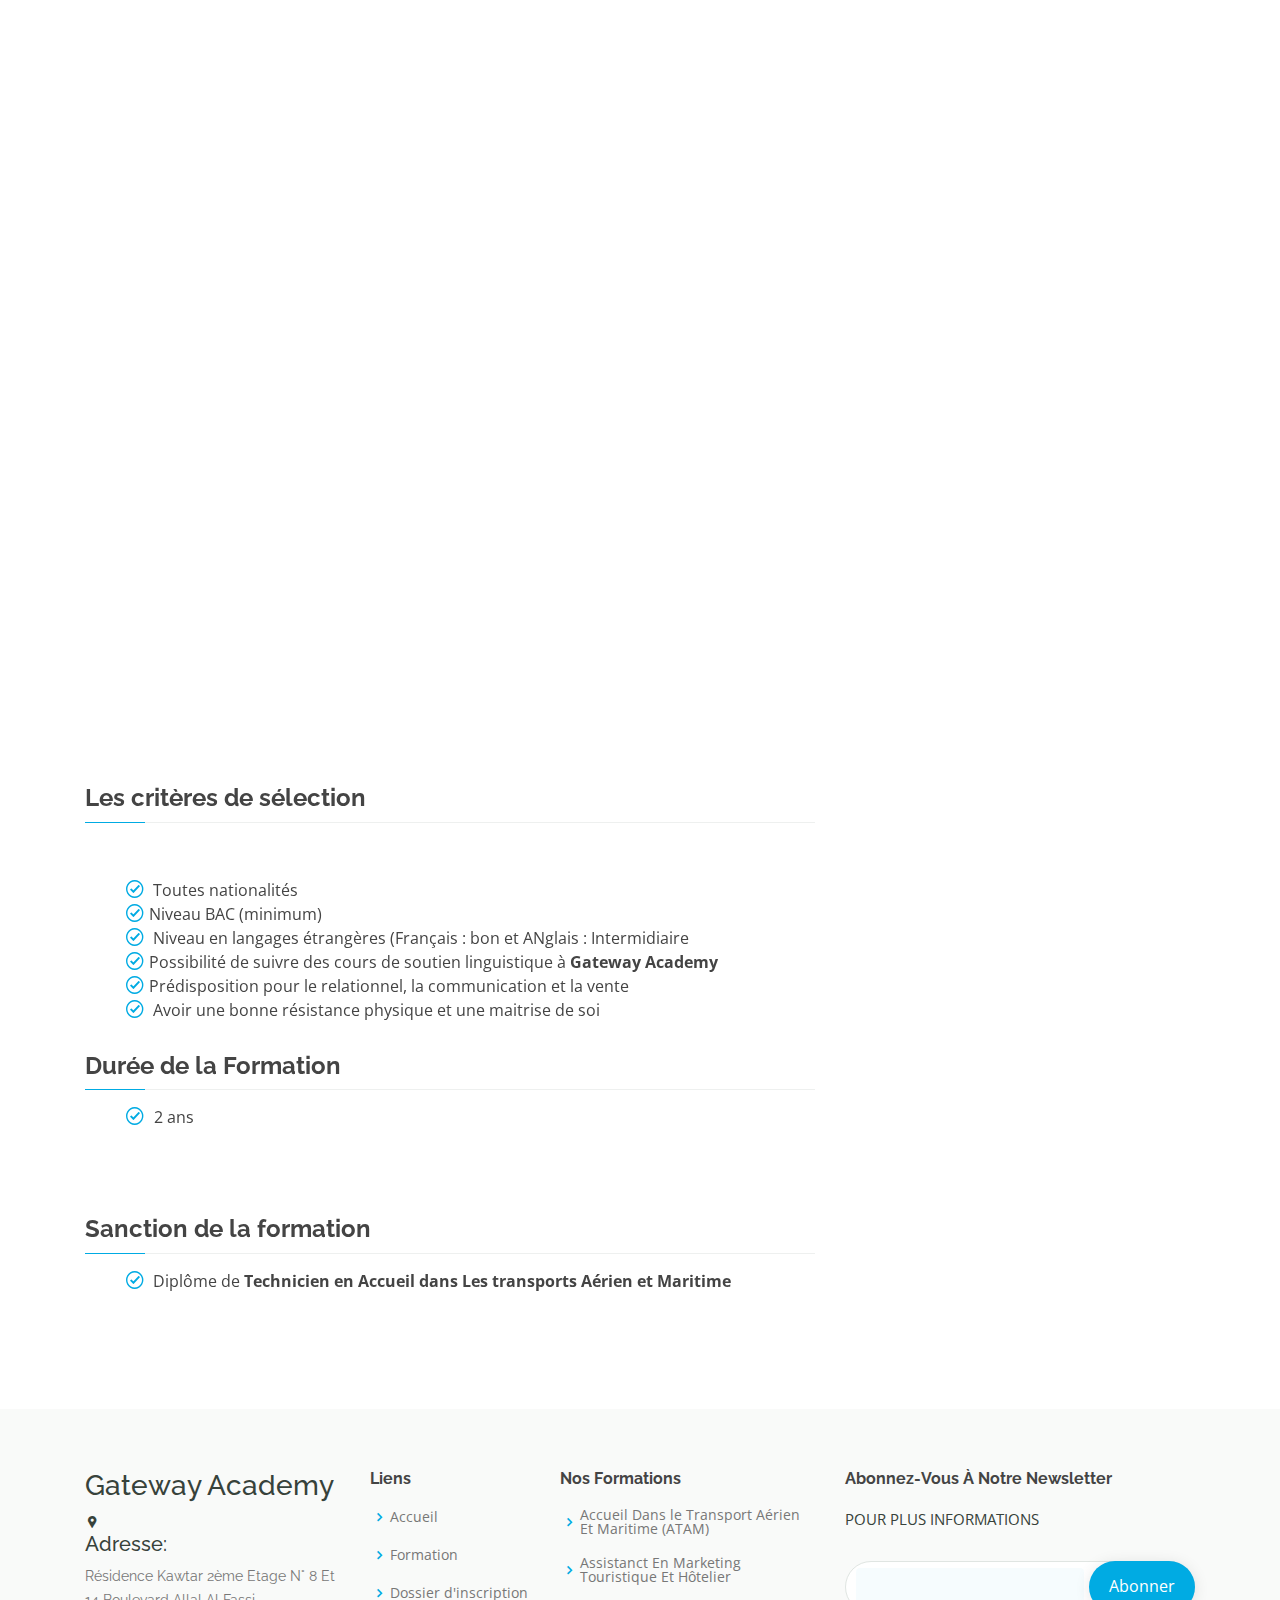
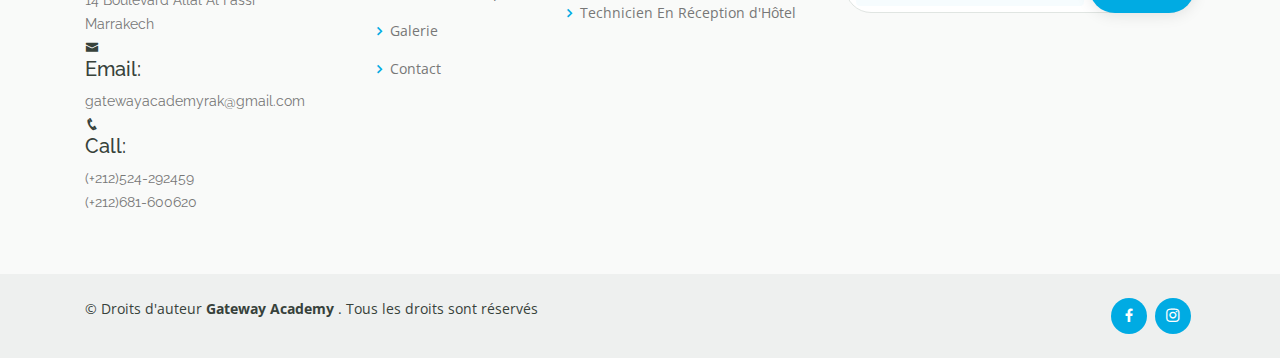
==== commit e25cf4be: "06-FEB" ====
--- a/gateway_academy/agent-accueil-detail.html
+++ b/gateway_academy/agent-accueil-detail.html
@@ -43,13 +43,13 @@
 
       <nav class="nav-menu d-none d-lg-block">
         <ul>
-          <li class="active"><a href="index.html">Accueil</a></li>
-          <li class="drop-down"><a href="courses.html">Formations</a>
+          <li ><a href="index.html">Accueil</a></li>
+          <li class=" active drop-down"><a href="courses.html">Formations</a>
             <ul>
               <li class="drop-down"><a href="#">Accueil Dans le Transport Aérien et Maritime(ATAM)</a>
                 <ul>
                   <li><a href="steward-detail.html">Hôtesse de L'air et Steward</a></li>
-                  <li><a href="agent-accueil-detail.html">Agent d'accueil</a></li>
+                  <li class="active"><a href="agent-accueil-detail.html">Agent d'accueil</a></li>
                   <li><a href="agent-escale-detail.html">Agent d'escale aèropor</a></li>
                 
                 </ul>
@@ -299,19 +299,14 @@
     </div>
 
     <div class="container d-md-flex py-4">
-
       <div class="mr-md-auto text-center text-md-left">
         <div class="copyright"> 
-          &copy; Copyright <strong><span>Gateway Academy </span></strong>. All Rights Reserved
+          &copy; Droits d'auteur <strong><span>Gateway Academy </span></strong>. Tous les droits sont réservés
         </div>
-        
       </div>
       <div class="social-links text-center text-md-right pt-3 pt-md-0">
-        <a href="#" class="twitter"><i class="bx bxl-twitter"></i></a>
         <a href="https://www.facebook.com/GatewayAcademyMarrakech" class="facebook"><i class="bx bxl-facebook"></i></a>
-        <a href="#" class="instagram"><i class="bx bxl-instagram"></i></a>
-        <a href="#" class="google-plus"><i class="bx bxl-skype"></i></a>
-        <a href="#" class="linkedin"><i class="bx bxl-linkedin"></i></a>
+        <a href="https://www.instagram.com/gateway_academy_marrakech/?hl=fr" class="instagram"><i class="bx bxl-instagram"></i></a>
       </div>
     </div>
   </footer><!-- End Footer -->
--- a/gateway_academy/assets/css/style.css
+++ b/gateway_academy/assets/css/style.css
@@ -19,10 +19,9 @@
 
 
 a:hover {
-  color:#aa9c98;
+  color:#aa9c9807;
   text-decoration: none;
 }
-
 
 h1, h2, h3, h4, h5, h6 {
   font-family: "Raleway", sans-serif;
@@ -109,7 +108,7 @@
   background: #aa9c98;
   color: #fff;
 }
-gateway-img
+
 .carousel-inner img {
   margin-top: 50px;
     width: 100%;
@@ -580,6 +579,10 @@
   margin: 4px 10px;
 }
 
+#datepicker > span:hover{
+  cursor: pointer;
+}
+
 .section-title p {
   margin: 0;
   margin: 0;
@@ -595,6 +598,22 @@
 }
 .preinsc .container{
    padding: 1px 1px 1px 200px;
+}
+.gallery{
+  margin: 10px 50px 10px 50px;
+}
+
+.gallery a img{
+  transition: 0.5s;
+  padding: 15px;
+  width: 300px;
+  height: 200px;
+
+  
+}
+.gallery img:hover{
+  transform: scale(1.1);
+
 }
 .form-control{
   display: block;
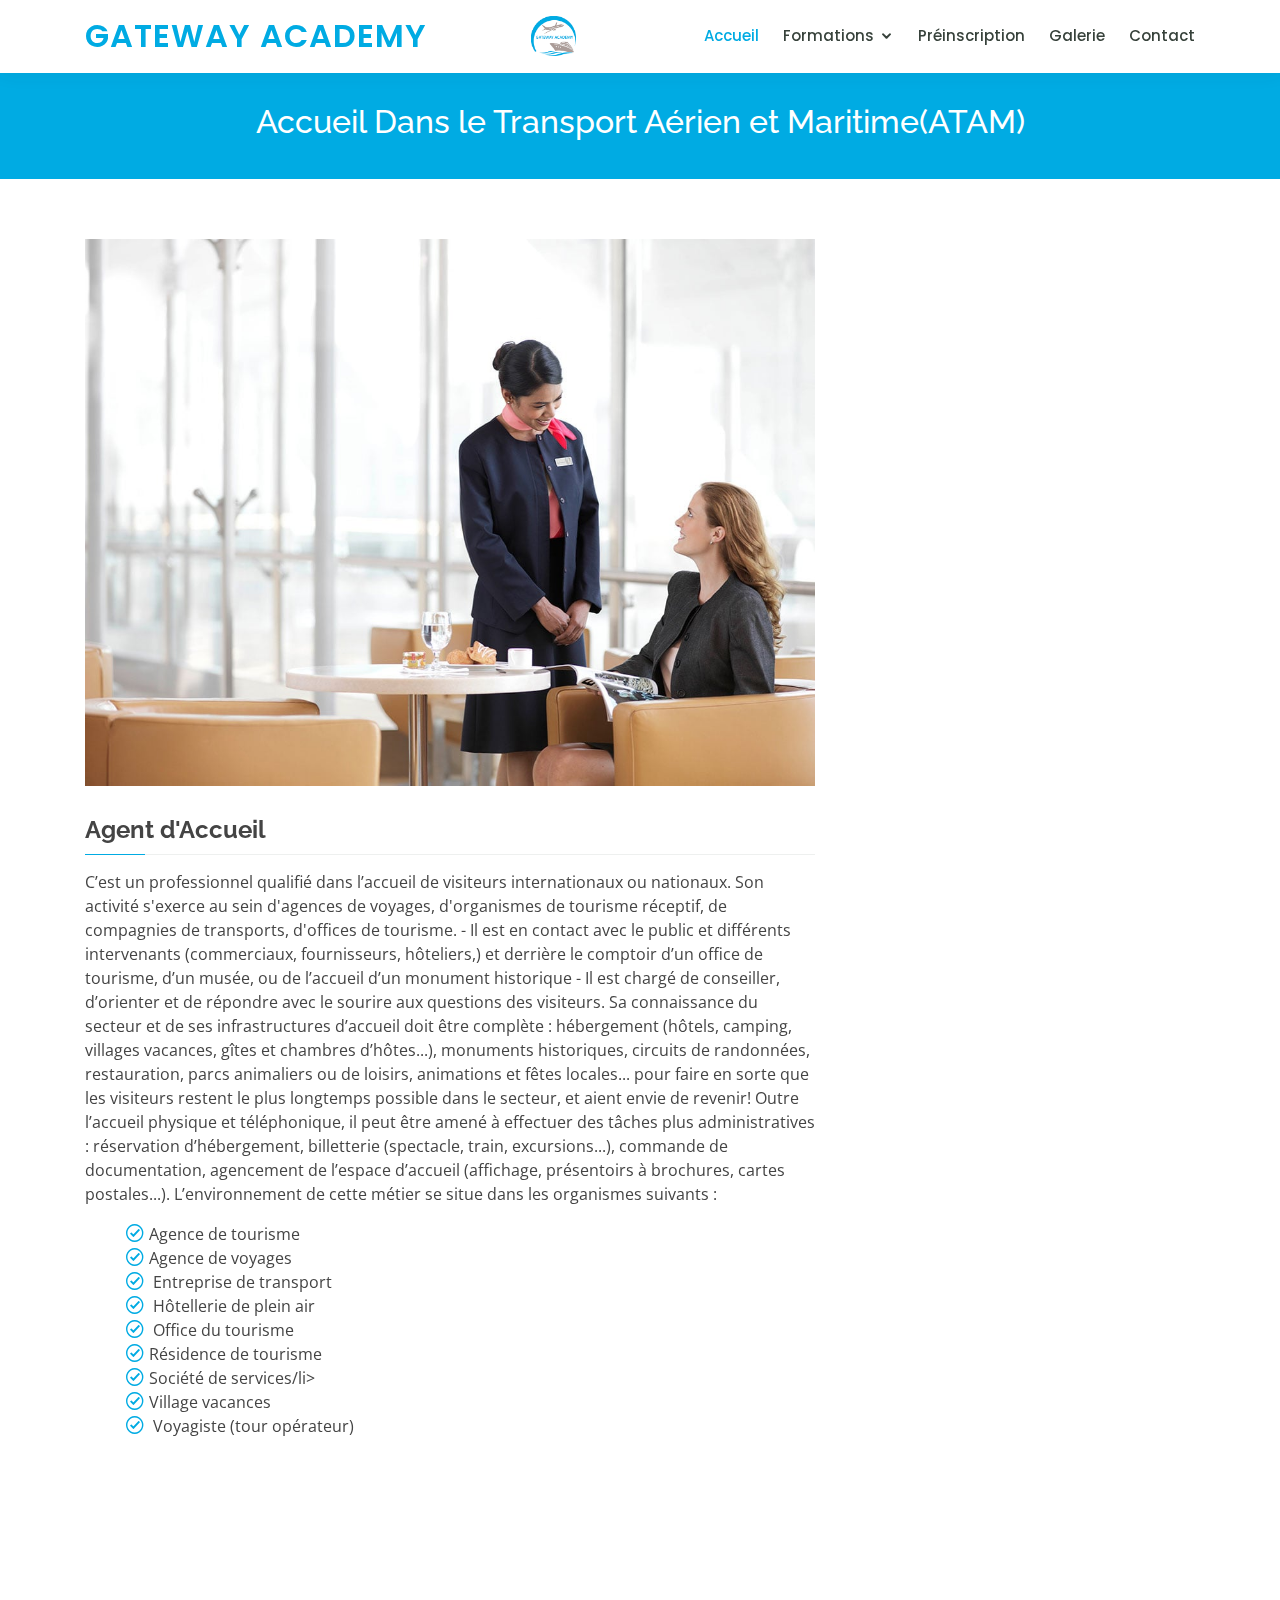
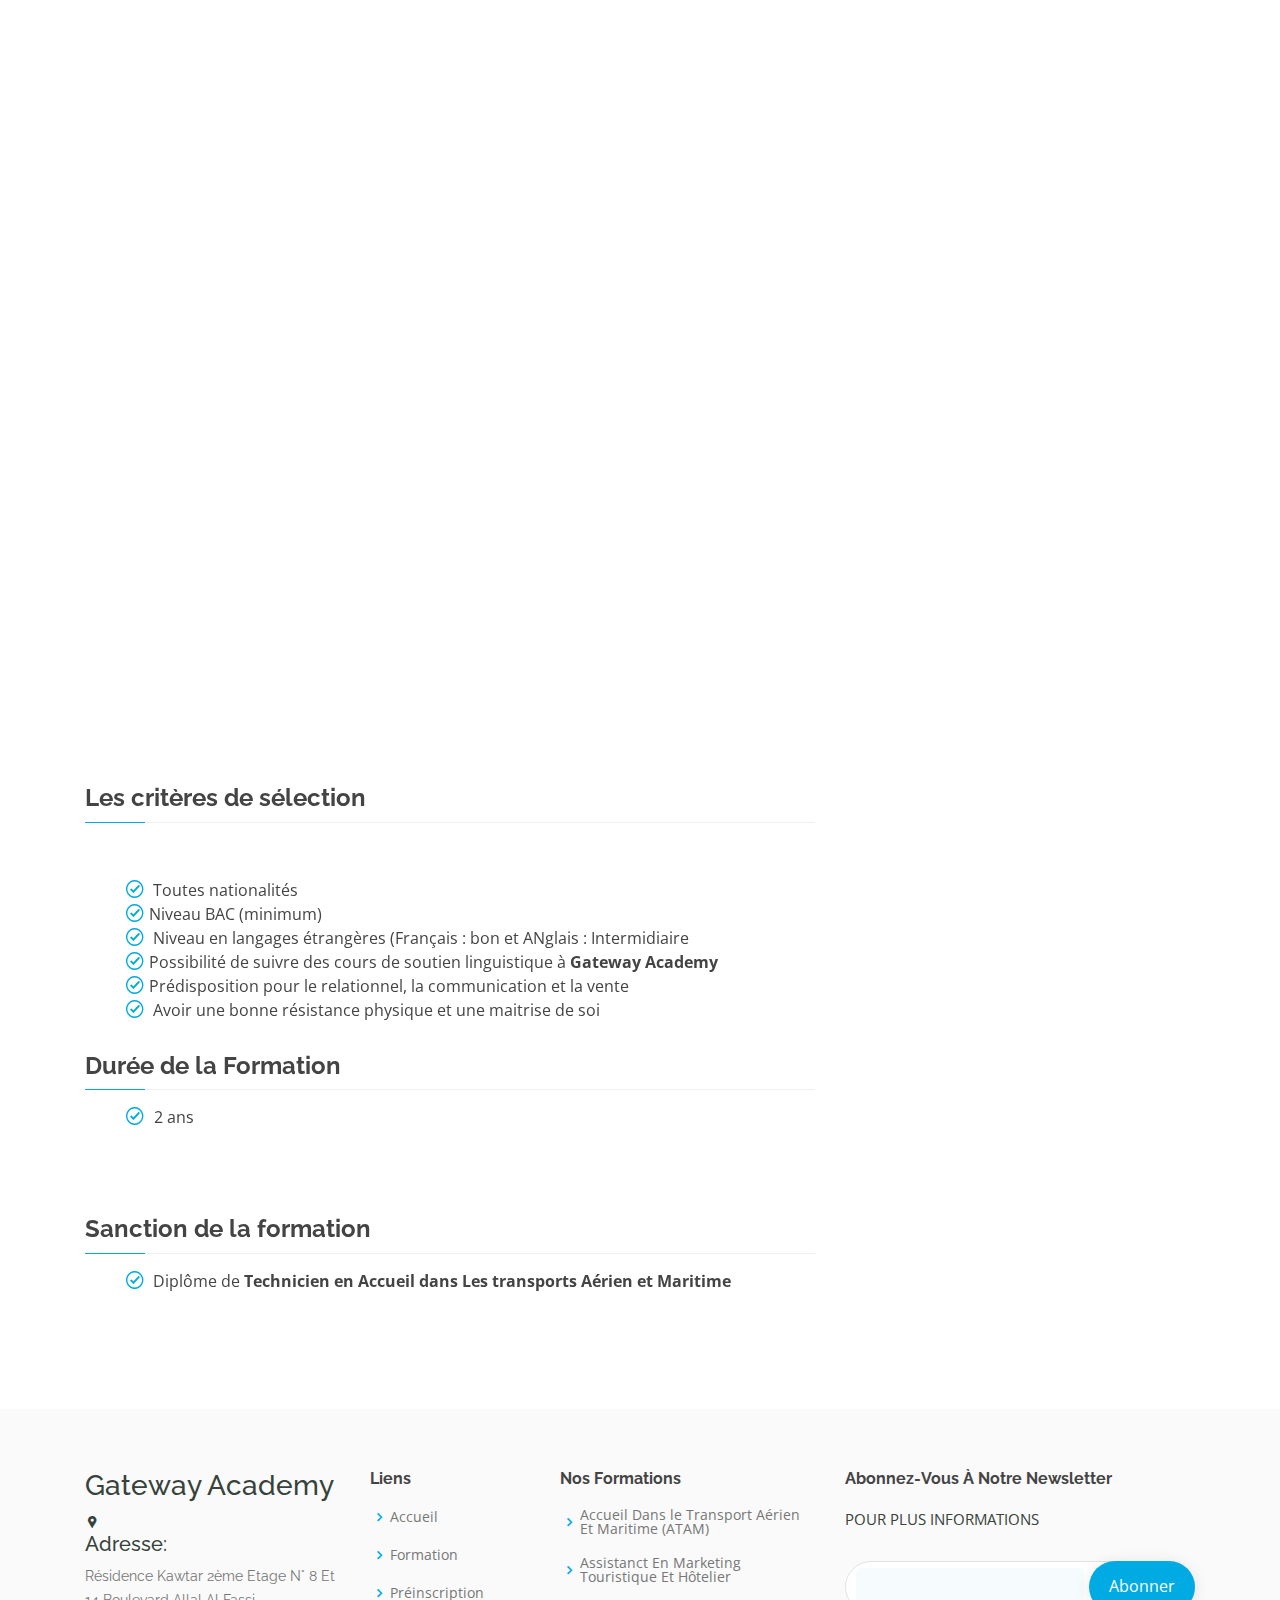
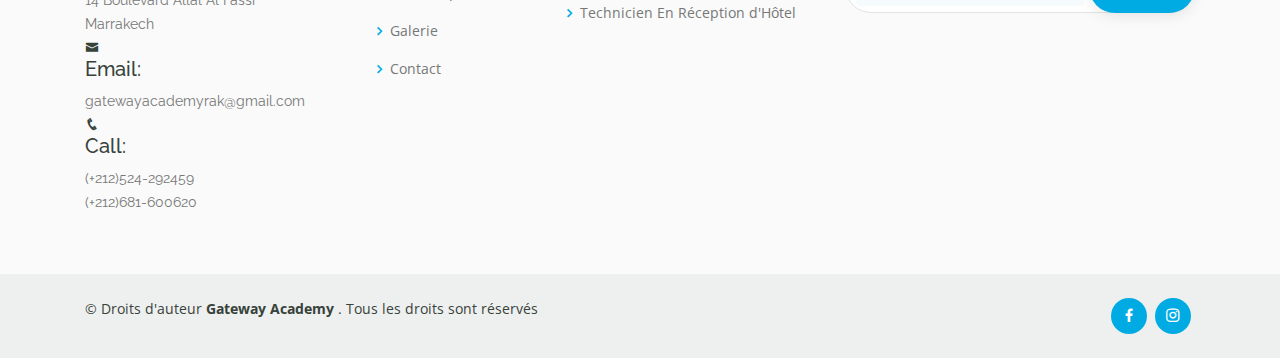
==== commit a66f0688: "08-Fevreie" ====
--- a/gateway_academy/agent-accueil-detail.html
+++ b/gateway_academy/agent-accueil-detail.html
@@ -43,13 +43,13 @@
 
       <nav class="nav-menu d-none d-lg-block">
         <ul>
-          <li ><a href="index.html">Accueil</a></li>
-          <li class=" active drop-down"><a href="courses.html">Formations</a>
+          <li class="active"><a href="index.html">Accueil</a></li>
+          <li class="drop-down"><a href="courses.html">Formations</a>
             <ul>
               <li class="drop-down"><a href="#">Accueil Dans le Transport Aérien et Maritime(ATAM)</a>
                 <ul>
                   <li><a href="steward-detail.html">Hôtesse de L'air et Steward</a></li>
-                  <li class="active"><a href="agent-accueil-detail.html">Agent d'accueil</a></li>
+                  <li><a href="agent-accueil-detail.html">Agent d'accueil</a></li>
                   <li><a href="agent-escale-detail.html">Agent d'escale aèropor</a></li>
                 
                 </ul>
@@ -58,10 +58,10 @@
               <li><a href="tech-recep-detail.html">Technicien En Réception D'Hôtel</a></li>
             </ul>
           </li>
-          <li><a href="inscription.html">Dossier D'inscription</a></li>
+          <li><a href="./preinscription/preinscription.php">Préinscription </a></li>
           <li><a href="gallery.html">Galerie</a></li>
 
-          <li><a href="contact.html">Contact</a></li>
+          <li><a href="contact.php">Contact</a></li>
  
         </ul>
       </nav><!-- .nav-menu -->
@@ -230,8 +230,8 @@
       
   </main><!-- End #main -->
 
-  <!-- ======= Footer ======= -->
-  <footer id="footer">
+   <!-- ======= Footer ======= -->
+   <footer id="footer">
 
     <div class="footer-top">
       <div class="container">
@@ -270,9 +270,9 @@
             <ul>
               <li><i class="bx bx-chevron-right"></i> <a href="index.html">Accueil</a></li>
               <li><i class="bx bx-chevron-right"></i> <a href="courses.html">Formation</a></li>
-              <li><i class="bx bx-chevron-right"></i> <a href="inscription.html">Dossier d'inscription</a></li>
+              <li><i class="bx bx-chevron-right"></i> <a href="./preinscription/preinscription.php">Préinscription</a></li>
               <li><i class="bx bx-chevron-right"></i><a href="gallery.html">Galerie</a> </li>
-              <li><i class="bx bx-chevron-right"></i> <a href="contact.html">Contact</a></li>
+              <li><i class="bx bx-chevron-right"></i> <a href="contact.php">Contact</a></li>
             </ul>
           </div>
 
@@ -297,6 +297,7 @@
         </div>
       </div>
     </div>
+   
 
     <div class="container d-md-flex py-4">
       <div class="mr-md-auto text-center text-md-left">
--- a/gateway_academy/assets/css/style.css
+++ b/gateway_academy/assets/css/style.css
@@ -12,7 +12,7 @@
   font-family: "Open Sans", sans-serif;
   color: #444444;
 }
-
+error-message
 a {
   color: #00ABE3;
 }
@@ -1432,7 +1432,7 @@
 .contact .php-email-form .error-message {
   display: none;
   color: #fff;
-  background: #ed3c0d;
+  background: #a52828;
   text-align: left;
   padding: 15px;
   font-weight: 600;
@@ -1445,7 +1445,7 @@
 .contact .php-email-form .sent-message {
   display: none;
   color: #fff;
-  background: #18d26e;
+  background: #0b9c4f;
   text-align: center;
   padding: 15px;
   font-weight: 600;
